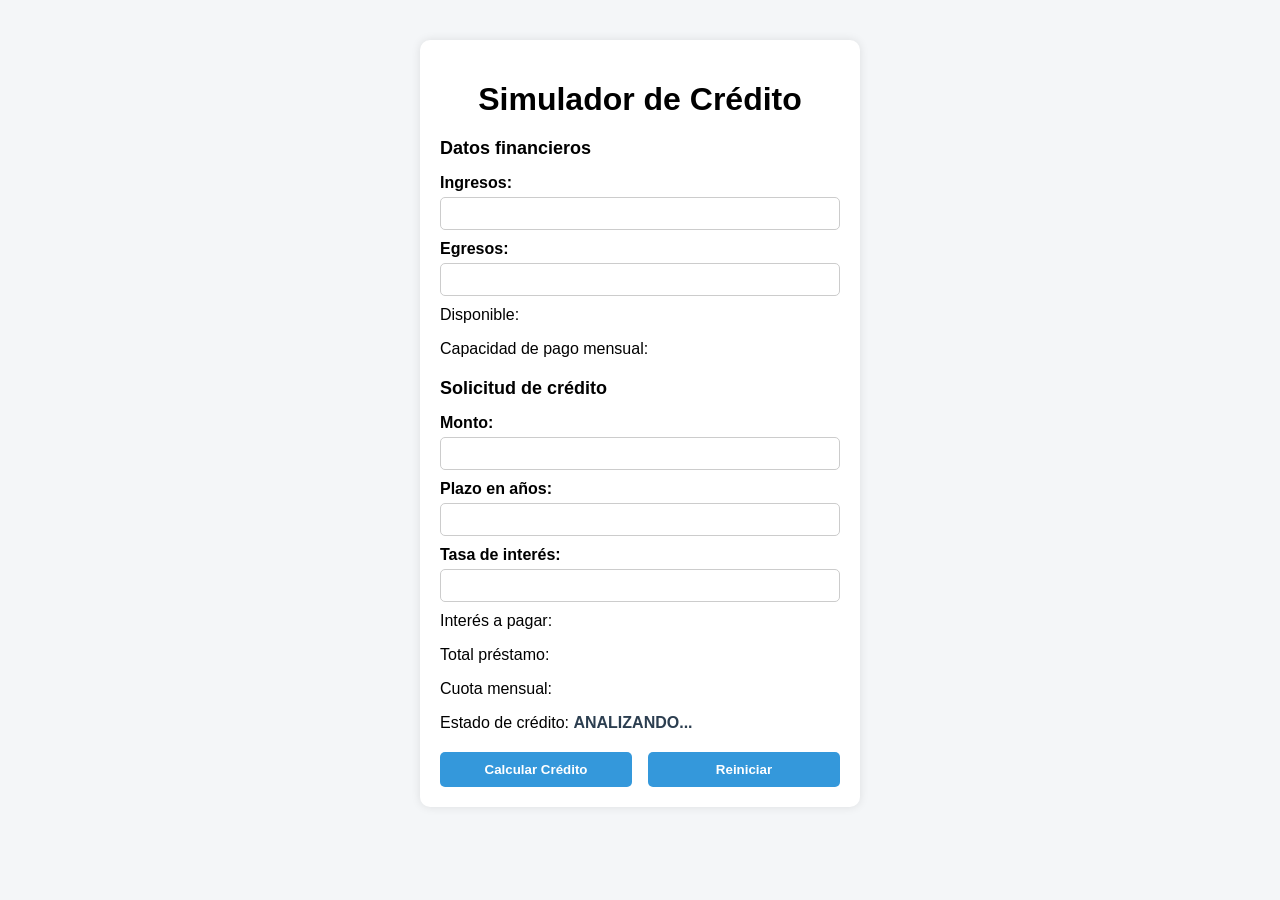
==== simulador.html @ cc0b611d "inicializar proyecto simulador de crédito" ====
<!DOCTYPE html>
<html lang="es">
<head>
    <meta charset="UTF-8">
    <meta name="viewport" content="width=device-width, initial-scale=1.0">
    <title>Simulador de Crédito</title>
    <link rel="stylesheet" href="simulador.css">
</head>
<body>

    <div class="container">
        <h1>Simulador de Crédito</h1>

        <h2>Datos financieros</h2>
        <label for="txtIngresos">Ingresos:</label>
        <input type="text" id="txtIngresos">

        <label for="txtEgresos">Egresos:</label>
        <input type="text" id="txtEgresos">

        <p>Disponible: <span id="spnDisponible"></span></p>
        <p>Capacidad de pago mensual: <span id="spnCapacidadPago"></span></p>

        <h2>Solicitud de crédito</h2>
        <label for="txtMonto">Monto:</label>
        <input type="text" id="txtMonto">

        <label for="txtPlazo">Plazo en años:</label>
        <input type="text" id="txtPlazo">

        <label for="txtTasaInteres">Tasa de interés:</label>
        <input type="text" id="txtTasaInteres">

        <p>Interés a pagar: <span id="spnInteresPagar"></span></p>
        <p>Total préstamo: <span id="spnTotalPrestamo"></span></p>
        <p>Cuota mensual: <span id="spnCuotaMensual"></span></p>
        <p>Estado de crédito: <span id="spnEstadoCredito">ANALIZANDO...</span></p>

        <div class="buttons">
            <button id="btnCalcularCredito">Calcular Crédito</button>
            <button id="btnReiniciar">Reiniciar</button>
        </div>
    </div>

</body>
</html>
---- simulador.css ----
body {
    font-family: Arial, sans-serif;
    background-color: #f4f6f8;
    margin: 0;
    padding: 0;
}

.container {
    width: 400px;
    margin: 40px auto;
    padding: 20px;
    background-color: white;
    border-radius: 10px;
    box-shadow: 0 0 10px rgba(0,0,0,0.1);
}

h1 {
    text-align: center;
    margin-bottom: 20px;
}

h2 {
    margin-top: 20px;
    font-size: 18px;
}

label {
    display: block;
    margin-top: 10px;
    font-weight: bold;
}

input {
    width: 100%;
    padding: 8px;
    margin-top: 5px;
    border-radius: 5px;
    border: 1px solid #ccc;
    box-sizing: border-box;
}

p {
    margin-top: 10px;
}

span {
    font-weight: bold;
    color: #2c3e50;
}

.buttons {
    margin-top: 20px;
    display: flex;
    justify-content: space-between;
}

button {
    width: 48%;
    padding: 10px;
    border: none;
    border-radius: 5px;
    background-color: #3498db;
    color: white;
    font-weight: bold;
    cursor: pointer;
}

button:hover {
    background-color: #2980b9;
}
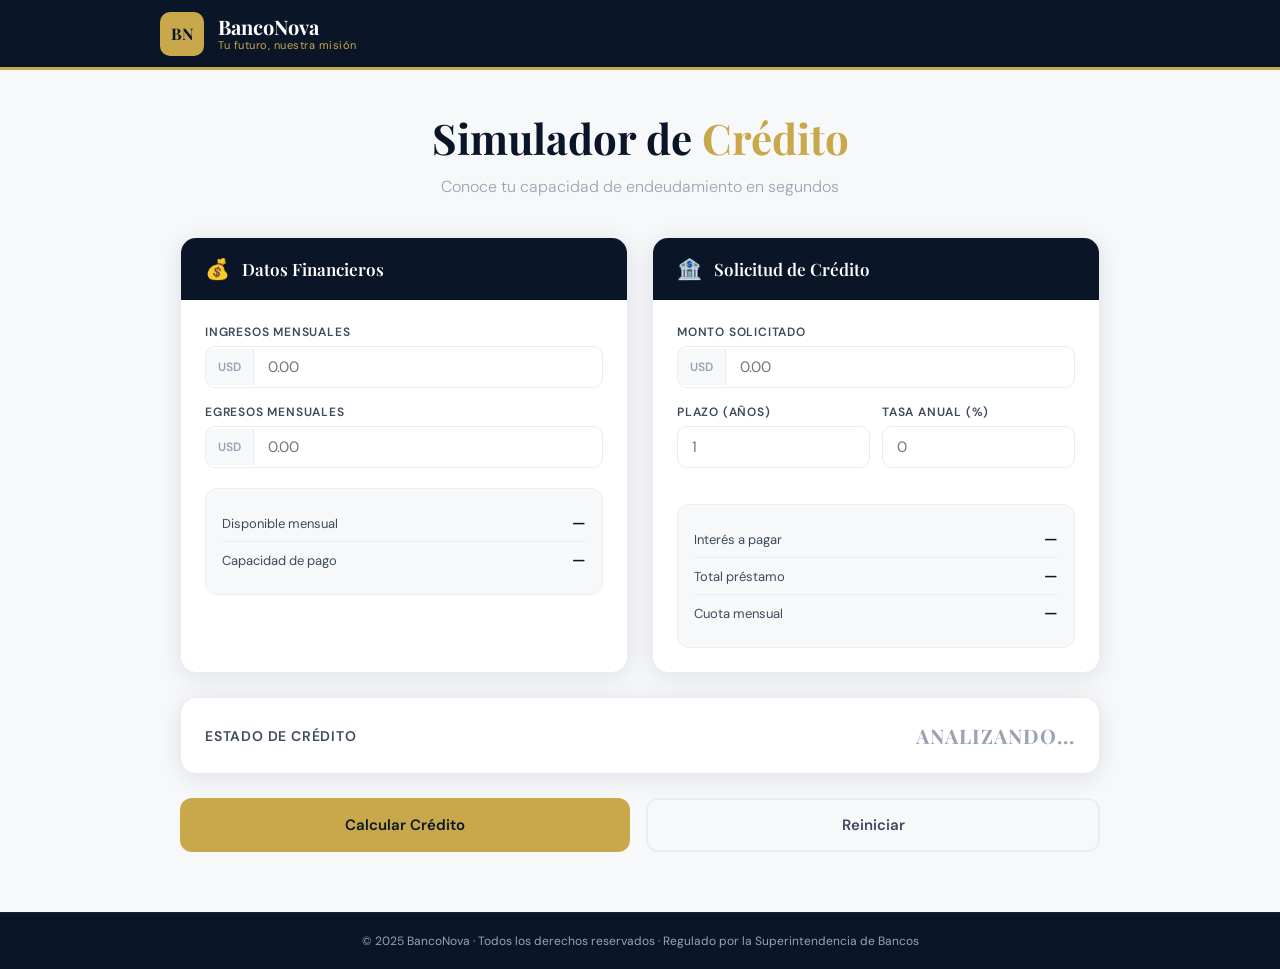
==== commit 9722cc58: "mejora visual empresarial, responsive y prompts.txt" ====
--- a/simulador.html
+++ b/simulador.html
@@ -3,44 +3,128 @@
 <head>
     <meta charset="UTF-8">
     <meta name="viewport" content="width=device-width, initial-scale=1.0">
-    <title>Simulador de Crédito</title>
+    <title>BancoNova - Simulador de Crédito</title>
     <link rel="stylesheet" href="simulador.css">
+    <link href="https://fonts.googleapis.com/css2?family=Playfair+Display:wght@600;700&family=DM+Sans:wght@300;400;500;600&display=swap" rel="stylesheet">
+    <script src="funciones.js"></script>
+    <script src="simulador.js"></script>
 </head>
 <body>
 
-    <div class="container">
-        <h1>Simulador de Crédito</h1>
+    <header class="header">
+        <div class="header-inner">
+            <div class="logo">
+                <div class="logo-icon">BN</div>
+                <div class="logo-text">
+                    <span class="logo-name">BancoNova</span>
+                    <span class="logo-slogan">Tu futuro, nuestra misión</span>
+                </div>
+            </div>
+        </div>
+    </header>
 
-        <h2>Datos financieros</h2>
-        <label for="txtIngresos">Ingresos:</label>
-        <input type="text" id="txtIngresos">
+    <main class="main">
+        <div class="hero">
+            <h1 class="hero-title">Simulador de <span class="accent">Crédito</span></h1>
+            <p class="hero-sub">Conoce tu capacidad de endeudamiento en segundos</p>
+        </div>
 
-        <label for="txtEgresos">Egresos:</label>
-        <input type="text" id="txtEgresos">
+        <div class="card-grid">
 
-        <p>Disponible: <span id="spnDisponible"></span></p>
-        <p>Capacidad de pago mensual: <span id="spnCapacidadPago"></span></p>
+            <div class="card">
+                <div class="card-header">
+                    <div class="card-icon">💰</div>
+                    <h2>Datos Financieros</h2>
+                </div>
+                <div class="card-body">
+                    <div class="field">
+                        <label for="txtIngresos">Ingresos mensuales</label>
+                        <div class="input-wrap">
+                            <span class="prefix">USD</span>
+                            <input type="number" id="txtIngresos" placeholder="0.00">
+                        </div>
+                    </div>
+                    <div class="field">
+                        <label for="txtEgresos">Egresos mensuales</label>
+                        <div class="input-wrap">
+                            <span class="prefix">USD</span>
+                            <input type="number" id="txtEgresos" placeholder="0.00">
+                        </div>
+                    </div>
+                    <div class="result-box">
+                        <div class="result-item">
+                            <span class="result-label">Disponible mensual</span>
+                            <span class="result-value" id="spnDisponible">—</span>
+                        </div>
+                        <div class="result-item">
+                            <span class="result-label">Capacidad de pago</span>
+                            <span class="result-value" id="spnCapacidadPago">—</span>
+                        </div>
+                    </div>
+                </div>
+            </div>
 
-        <h2>Solicitud de crédito</h2>
-        <label for="txtMonto">Monto:</label>
-        <input type="text" id="txtMonto">
+            <div class="card">
+                <div class="card-header">
+                    <div class="card-icon">🏦</div>
+                    <h2>Solicitud de Crédito</h2>
+                </div>
+                <div class="card-body">
+                    <div class="field">
+                        <label for="txtMonto">Monto solicitado</label>
+                        <div class="input-wrap">
+                            <span class="prefix">USD</span>
+                            <input type="number" id="txtMonto" placeholder="0.00">
+                        </div>
+                    </div>
+                    <div class="field-row">
+                        <div class="field">
+                            <label for="txtPlazo">Plazo (años)</label>
+                            <div class="input-wrap">
+                                <input type="number" id="txtPlazo" placeholder="1">
+                            </div>
+                        </div>
+                        <div class="field">
+                            <label for="txtTasaInteres">Tasa anual (%)</label>
+                            <div class="input-wrap">
+                                <input type="number" id="txtTasaInteres" placeholder="0">
+                            </div>
+                        </div>
+                    </div>
+                    <div class="result-box">
+                        <div class="result-item">
+                            <span class="result-label">Interés a pagar</span>
+                            <span class="result-value" id="spnInteresPagar">—</span>
+                        </div>
+                        <div class="result-item">
+                            <span class="result-label">Total préstamo</span>
+                            <span class="result-value" id="spnTotalPrestamo">—</span>
+                        </div>
+                        <div class="result-item">
+                            <span class="result-label">Cuota mensual</span>
+                            <span class="result-value" id="spnCuotaMensual">—</span>
+                        </div>
+                    </div>
+                </div>
+            </div>
 
-        <label for="txtPlazo">Plazo en años:</label>
-        <input type="text" id="txtPlazo">
+        </div>
 
-        <label for="txtTasaInteres">Tasa de interés:</label>
-        <input type="text" id="txtTasaInteres">
-
-        <p>Interés a pagar: <span id="spnInteresPagar"></span></p>
-        <p>Total préstamo: <span id="spnTotalPrestamo"></span></p>
-        <p>Cuota mensual: <span id="spnCuotaMensual"></span></p>
-        <p>Estado de crédito: <span id="spnEstadoCredito">ANALIZANDO...</span></p>
+        <div class="estado-wrap">
+            <div class="estado-label">Estado de crédito</div>
+            <span id="spnEstadoCredito" class="estado-badge">ANALIZANDO...</span>
+        </div>
 
         <div class="buttons">
-            <button id="btnCalcularCredito">Calcular Crédito</button>
-            <button id="btnReiniciar">Reiniciar</button>
+            <button id="btnCalcularCredito" onclick="calcular()">Calcular Crédito</button>
+            <button id="btnReiniciar" onclick="location.reload()">Reiniciar</button>
         </div>
-    </div>
+
+    </main>
+
+    <footer class="footer">
+        <p>© 2025 BancoNova · Todos los derechos reservados · Regulado por la Superintendencia de Bancos</p>
+    </footer>
 
 </body>
 </html>
--- a/simulador.css
+++ b/simulador.css
@@ -1,70 +1,272 @@
+:root {
+    --navy: #0a1628;
+    --gold: #c9a84c;
+    --gold-light: #e8c96a;
+    --white: #ffffff;
+    --gray-100: #f7f8fa;
+    --gray-200: #eaedf2;
+    --gray-400: #9aa3b2;
+    --gray-700: #3d4a5c;
+    --shadow: 0 4px 24px rgba(10,22,40,0.10);
+    --radius: 16px;
+}
+
+* { box-sizing: border-box; margin: 0; padding: 0; }
+
 body {
-    font-family: Arial, sans-serif;
-    background-color: #f4f6f8;
-    margin: 0;
-    padding: 0;
-}
-
-.container {
-    width: 400px;
-    margin: 40px auto;
-    padding: 20px;
-    background-color: white;
+    font-family: 'DM Sans', sans-serif;
+    background: var(--gray-100);
+    color: var(--navy);
+    min-height: 100vh;
+    display: flex;
+    flex-direction: column;
+}
+
+/* HEADER */
+.header {
+    background: var(--navy);
+    padding: 0 24px;
+    height: 70px;
+    display: flex;
+    align-items: center;
+    border-bottom: 3px solid var(--gold);
+}
+.header-inner {
+    max-width: 960px;
+    width: 100%;
+    margin: 0 auto;
+}
+.logo {
+    display: flex;
+    align-items: center;
+    gap: 14px;
+}
+.logo-icon {
+    width: 44px;
+    height: 44px;
+    background: var(--gold);
+    color: var(--navy);
+    font-family: 'Playfair Display', serif;
+    font-weight: 700;
+    font-size: 16px;
     border-radius: 10px;
-    box-shadow: 0 0 10px rgba(0,0,0,0.1);
-}
-
-h1 {
+    display: flex;
+    align-items: center;
+    justify-content: center;
+}
+.logo-text {
+    display: flex;
+    flex-direction: column;
+}
+.logo-name {
+    font-family: 'Playfair Display', serif;
+    font-size: 20px;
+    font-weight: 700;
+    color: var(--white);
+    line-height: 1.1;
+}
+.logo-slogan {
+    font-size: 11px;
+    color: var(--gold);
+    letter-spacing: 0.5px;
+}
+
+/* MAIN */
+.main {
+    max-width: 960px;
+    margin: 0 auto;
+    padding: 40px 20px 60px;
+    flex: 1;
+    width: 100%;
+}
+
+/* HERO */
+.hero {
     text-align: center;
-    margin-bottom: 20px;
-}
-
-h2 {
-    margin-top: 20px;
-    font-size: 18px;
-}
-
+    margin-bottom: 40px;
+}
+.hero-title {
+    font-family: 'Playfair Display', serif;
+    font-size: 42px;
+    font-weight: 700;
+    color: var(--navy);
+}
+.accent { color: var(--gold); }
+.hero-sub {
+    margin-top: 10px;
+    font-size: 16px;
+    color: var(--gray-400);
+    font-weight: 300;
+}
+
+/* GRID */
+.card-grid {
+    display: grid;
+    grid-template-columns: 1fr 1fr;
+    gap: 24px;
+    margin-bottom: 24px;
+}
+
+/* CARD */
+.card {
+    background: var(--white);
+    border-radius: var(--radius);
+    box-shadow: var(--shadow);
+    overflow: hidden;
+    border: 1px solid var(--gray-200);
+}
+.card-header {
+    background: var(--navy);
+    padding: 18px 24px;
+    display: flex;
+    align-items: center;
+    gap: 12px;
+}
+.card-icon { font-size: 20px; }
+.card-header h2 {
+    font-family: 'Playfair Display', serif;
+    font-size: 17px;
+    font-weight: 600;
+    color: var(--white);
+}
+.card-body { padding: 24px; }
+
+/* FIELDS */
+.field { margin-bottom: 16px; }
+.field-row {
+    display: grid;
+    grid-template-columns: 1fr 1fr;
+    gap: 12px;
+}
 label {
     display: block;
-    margin-top: 10px;
-    font-weight: bold;
-}
-
+    font-size: 12px;
+    font-weight: 600;
+    text-transform: uppercase;
+    letter-spacing: 0.8px;
+    color: var(--gray-700);
+    margin-bottom: 6px;
+}
+.input-wrap {
+    display: flex;
+    align-items: center;
+    border: 1.5px solid var(--gray-200);
+    border-radius: 10px;
+    overflow: hidden;
+    transition: border-color 0.2s;
+}
+.input-wrap:focus-within { border-color: var(--gold); }
+.prefix {
+    background: var(--gray-100);
+    padding: 10px 12px;
+    font-size: 12px;
+    font-weight: 600;
+    color: var(--gray-400);
+    border-right: 1.5px solid var(--gray-200);
+}
 input {
+    flex: 1;
+    border: none;
+    outline: none;
+    padding: 10px 14px;
+    font-family: 'DM Sans', sans-serif;
+    font-size: 15px;
+    color: var(--navy);
+    background: transparent;
     width: 100%;
-    padding: 8px;
-    margin-top: 5px;
-    border-radius: 5px;
-    border: 1px solid #ccc;
-    box-sizing: border-box;
-}
-
-p {
-    margin-top: 10px;
-}
-
-span {
-    font-weight: bold;
-    color: #2c3e50;
-}
-
-.buttons {
+}
+
+/* RESULTS */
+.result-box {
+    background: var(--gray-100);
+    border-radius: 12px;
+    padding: 16px;
     margin-top: 20px;
+    border: 1px solid var(--gray-200);
+}
+.result-item {
     display: flex;
     justify-content: space-between;
-}
-
+    align-items: center;
+    padding: 8px 0;
+    border-bottom: 1px solid var(--gray-200);
+}
+.result-item:last-child { border-bottom: none; }
+.result-label { font-size: 13px; color: var(--gray-700); }
+.result-value { font-weight: 600; font-size: 15px; color: var(--navy); }
+
+/* ESTADO */
+.estado-wrap {
+    background: var(--white);
+    border-radius: var(--radius);
+    box-shadow: var(--shadow);
+    border: 1px solid var(--gray-200);
+    padding: 24px;
+    display: flex;
+    align-items: center;
+    justify-content: space-between;
+    margin-bottom: 24px;
+}
+.estado-label {
+    font-size: 14px;
+    font-weight: 600;
+    color: var(--gray-700);
+    text-transform: uppercase;
+    letter-spacing: 0.8px;
+}
+.estado-badge {
+    font-family: 'Playfair Display', serif;
+    font-size: 20px;
+    font-weight: 700;
+    color: var(--gray-400);
+    letter-spacing: 1px;
+}
+
+/* BUTTONS */
+.buttons { display: flex; gap: 16px; }
 button {
-    width: 48%;
-    padding: 10px;
+    flex: 1;
+    padding: 15px;
     border: none;
-    border-radius: 5px;
-    background-color: #3498db;
-    color: white;
-    font-weight: bold;
+    border-radius: 12px;
+    font-family: 'DM Sans', sans-serif;
+    font-size: 15px;
+    font-weight: 600;
     cursor: pointer;
-}
-
+    transition: all 0.2s;
+    background: var(--gold);
+    color: var(--navy);
+}
 button:hover {
-    background-color: #2980b9;
+    background: var(--gold-light);
+    transform: translateY(-1px);
+    box-shadow: 0 6px 20px rgba(201,168,76,0.3);
+}
+button:last-child {
+    background: transparent;
+    border: 2px solid var(--gray-200);
+    color: var(--gray-700);
+}
+button:last-child:hover {
+    background: var(--gray-200);
+    box-shadow: none;
+    transform: none;
+}
+
+/* FOOTER */
+.footer {
+    background: var(--navy);
+    text-align: center;
+    padding: 20px;
+    font-size: 12px;
+    color: var(--gray-400);
+    border-top: 1px solid rgba(255,255,255,0.05);
+}
+
+/* RESPONSIVE */
+@media (max-width: 640px) {
+    .card-grid { grid-template-columns: 1fr; }
+    .hero-title { font-size: 30px; }
+    .field-row { grid-template-columns: 1fr; }
+    .estado-wrap { flex-direction: column; gap: 12px; text-align: center; }
 }
